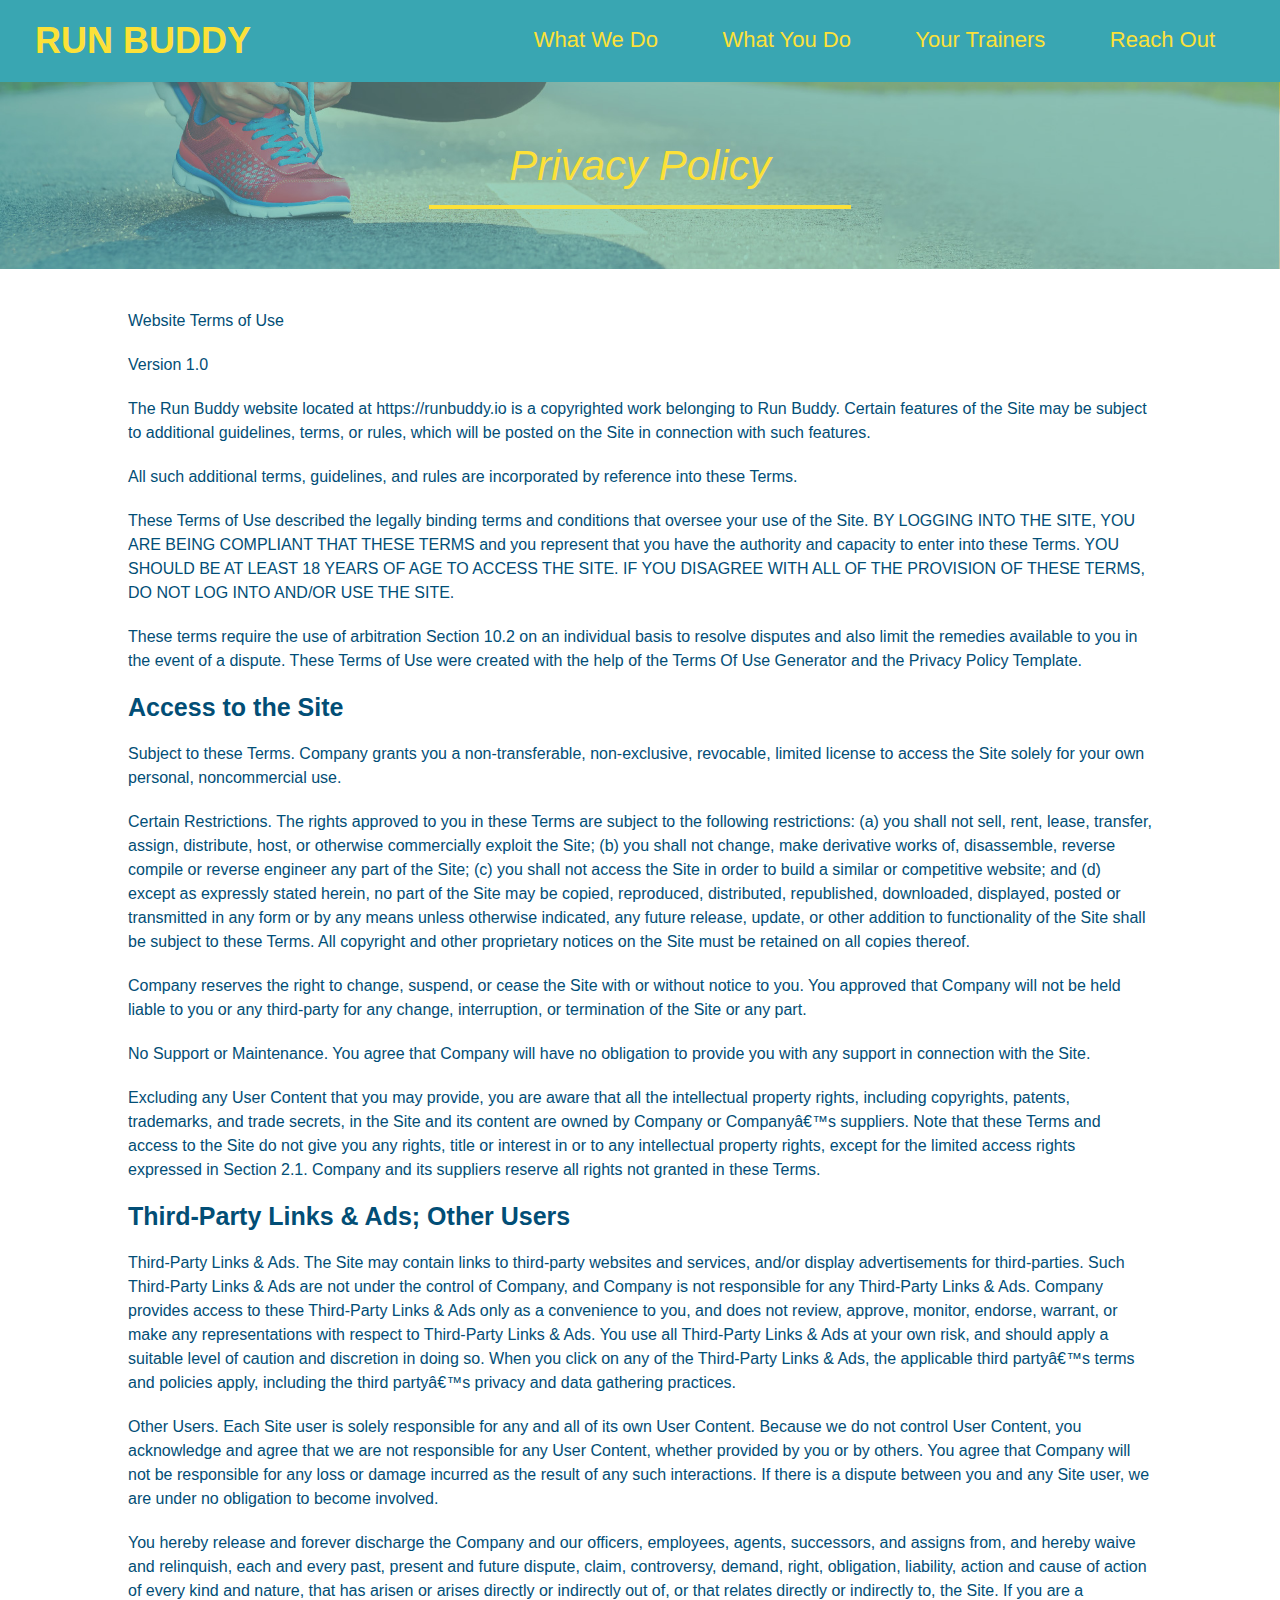
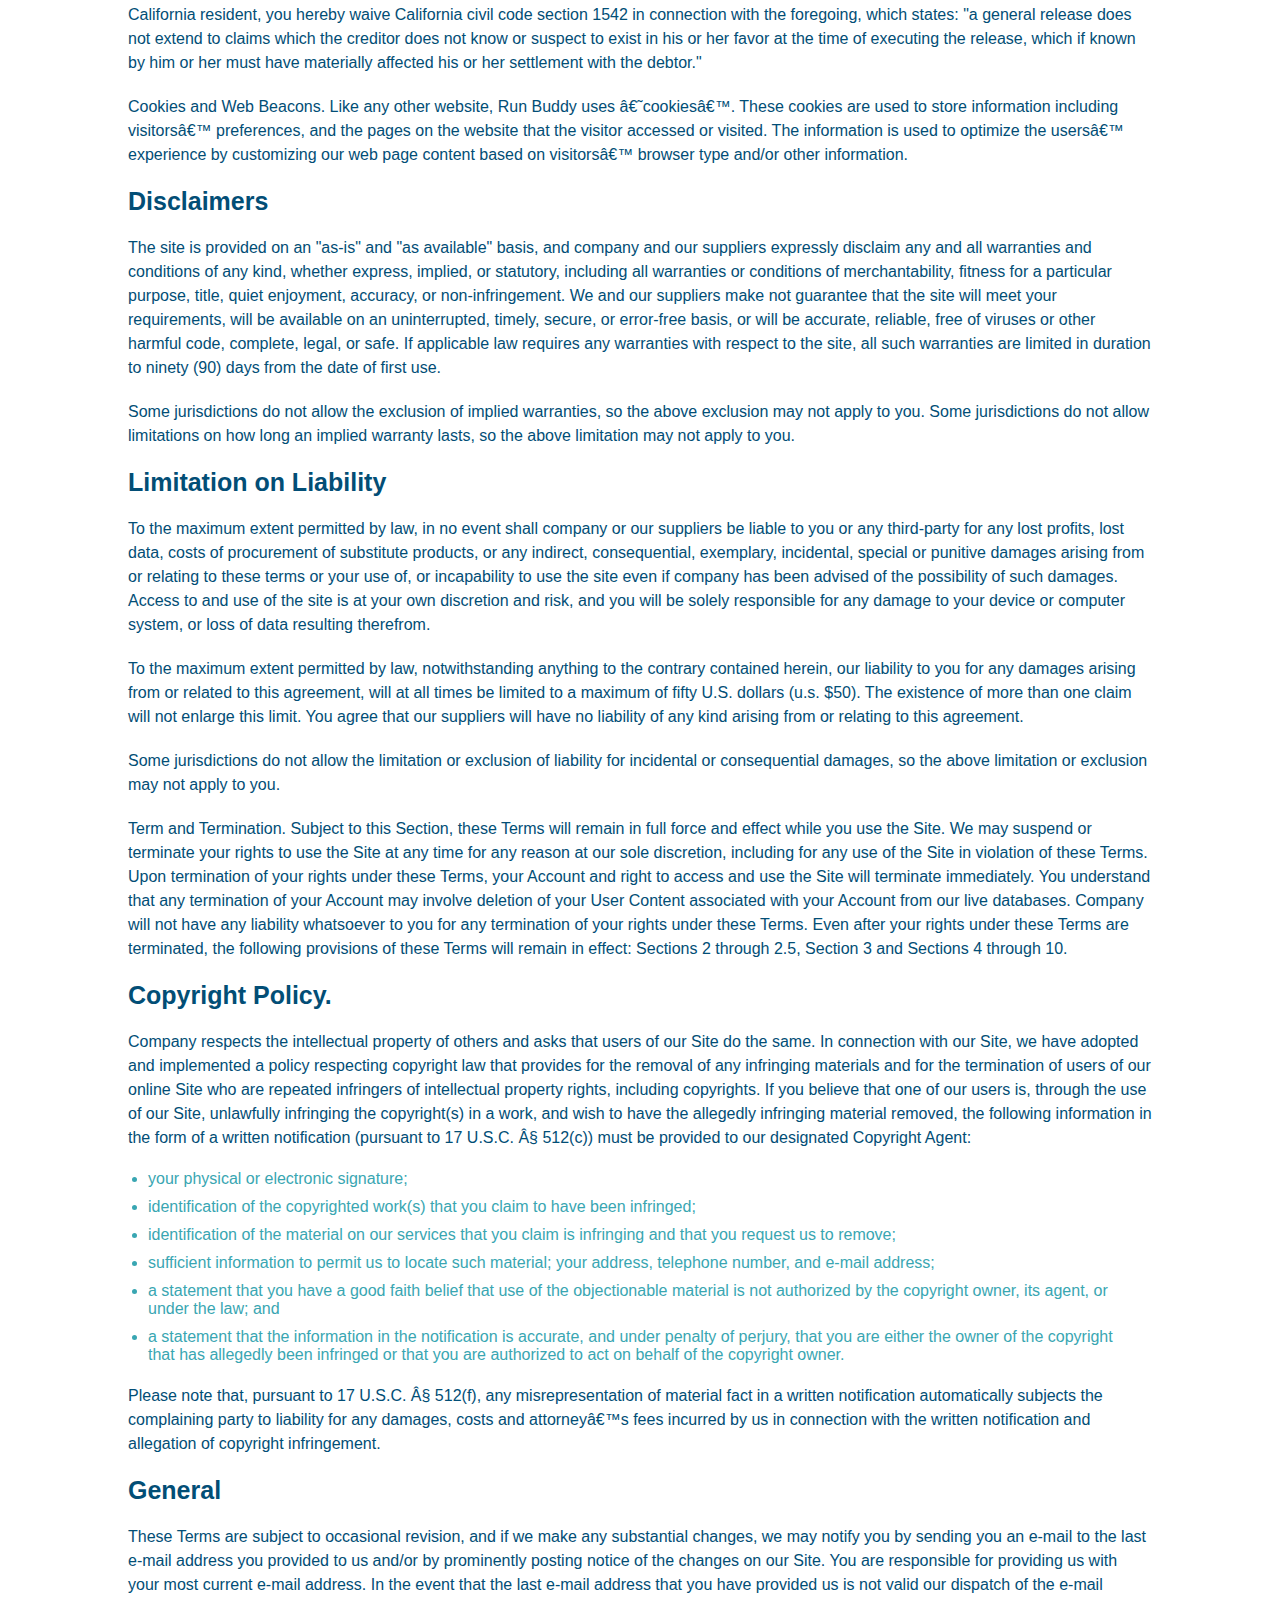
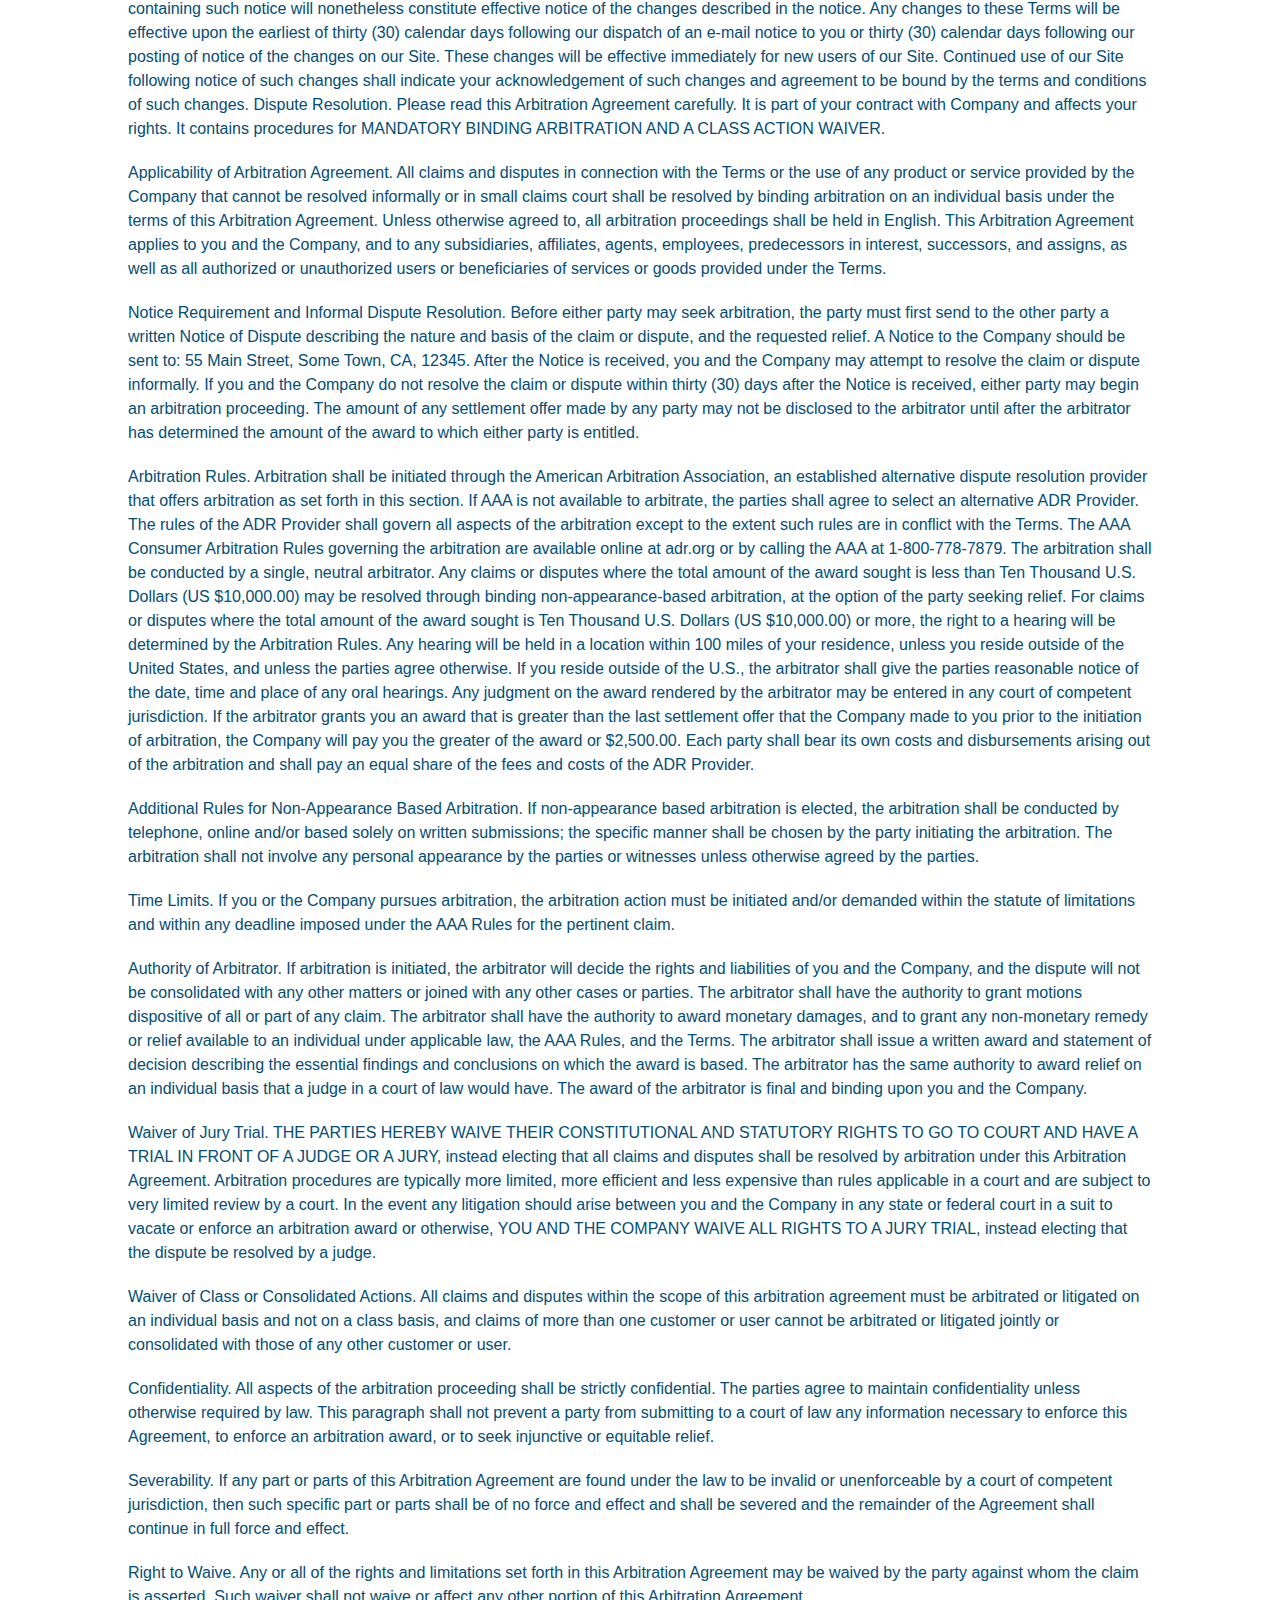
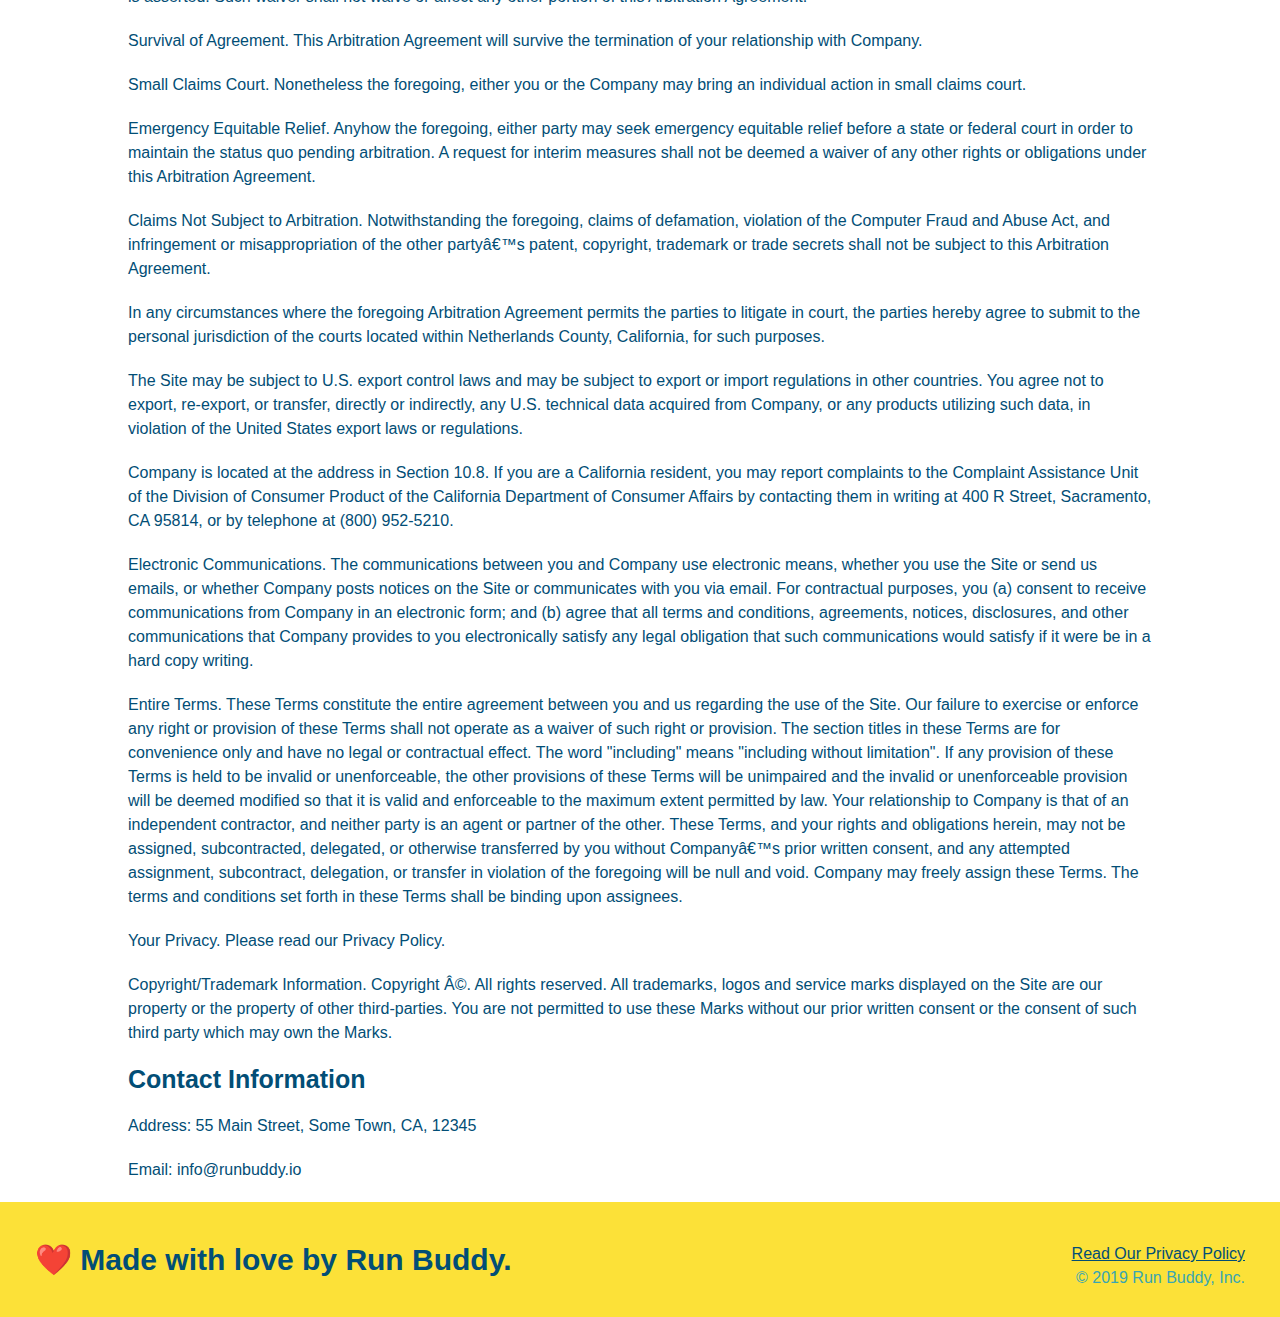
==== privacy-policy.html @ a04d4e26 "privacy policy" ====
<!DOCTYPE html>
<html lang="en">
  <head>
    <meta charset="UTF-8" />
    <title>Privacy Policy - Run Buddy</title>
  </head>
  <link rel="stylesheet" href="./assets/css/style.css" />

  <link rel="stylesheet" href="./assets/css/secondary-styles.css" />
  <body>
    <header>
        <h1>
            <a href="/">RUN BUDDY</a>
        </h1>
        <nav>
            <!-- Unordered list element -->
            <ul>
                <!-- List item element -->
                <li>
                    <!-- Anchor element -->
                    <a href="./index.html#what-we-do">What We Do</a>
                </li>
                <li>
                    <a href="/.index.html#what-you-do">What You Do</a>
                </li>
                <li>
                    <a href="./index.html#your-trainers">Your Trainers</a>
                </li>
                <li>
                    <a href="./index.html#reach-out">Reach Out</a>
                </li>
            </ul>
        </nav>
    </header>
    <section class="hero">
        <h2 class="page-title" >
            Privacy Policy
        </h2>
    </section>
    <article class="secondary-content" >
        <p>
            Website Terms of Use
          </p>
    
          <p>
            Version 1.0
          </p>
    
          <p>
            The Run Buddy website located at https://runbuddy.io is a copyrighted work belonging to Run Buddy. Certain
            features of the Site may be subject to additional guidelines, terms, or rules, which will be posted on the Site
            in connection with such features.
          </p>
    
          <p>
            All such additional terms, guidelines, and rules are incorporated by reference into these Terms.
          </p>
    
          <p>
            These Terms of Use described the legally binding terms and conditions that oversee your use of the Site. BY
            LOGGING INTO THE SITE, YOU ARE BEING COMPLIANT THAT THESE TERMS and you represent that you have the authority
            and capacity to enter into these Terms. YOU SHOULD BE AT LEAST 18 YEARS OF AGE TO ACCESS THE SITE. IF YOU
            DISAGREE WITH ALL OF THE PROVISION OF THESE TERMS, DO NOT LOG INTO AND/OR USE THE SITE.
          </p>
    
          <p>
            These terms require the use of arbitration Section 10.2 on an individual basis to resolve disputes and also
            limit the remedies available to you in the event of a dispute. These Terms of Use were created with the help of
            the Terms Of Use Generator and the Privacy Policy Template.
          </p>
    
          <h3>
            Access to the Site
          </h3>
    
          <p>
            Subject to these Terms. Company grants you a non-transferable, non-exclusive, revocable, limited license to
            access the Site solely for your own personal, noncommercial use.
          </p>
    
          <p>
            Certain Restrictions. The rights approved to you in these Terms are subject to the following restrictions: (a)
            you shall not sell, rent, lease, transfer, assign, distribute, host, or otherwise commercially exploit the Site;
            (b) you shall not change, make derivative works of, disassemble, reverse compile or reverse engineer any part of
            the Site; (c) you shall not access the Site in order to build a similar or competitive website; and (d) except
            as expressly stated herein, no part of the Site may be copied, reproduced, distributed, republished, downloaded,
            displayed, posted or transmitted in any form or by any means unless otherwise indicated, any future release,
            update, or other addition to functionality of the Site shall be subject to these Terms. All copyright and other
            proprietary notices on the Site must be retained on all copies thereof.
          </p>
    
          <p>
            Company reserves the right to change, suspend, or cease the Site with or without notice to you. You approved
            that Company will not be held liable to you or any third-party for any change, interruption, or termination of
            the Site or any part.
          </p>
    
          <p>
            No Support or Maintenance. You agree that Company will have no obligation to provide you with any support in
            connection with the Site.
          </p>
    
          <p>
            Excluding any User Content that you may provide, you are aware that all the intellectual property rights,
            including copyrights, patents, trademarks, and trade secrets, in the Site and its content are owned by Company
            or Companyâ€™s suppliers. Note that these Terms and access to the Site do not give you any rights, title or
            interest in or to any intellectual property rights, except for the limited access rights expressed in Section
            2.1. Company and its suppliers reserve all rights not granted in these Terms.
          </p>
    
          <h3>
            Third-Party Links & Ads; Other Users
          </h3>
    
          <p>
            Third-Party Links & Ads. The Site may contain links to third-party websites and services, and/or display
            advertisements for third-parties. Such Third-Party Links & Ads are not under the control of Company, and Company
            is not responsible for any Third-Party Links & Ads. Company provides access to these Third-Party Links & Ads
            only as a convenience to you, and does not review, approve, monitor, endorse, warrant, or make any
            representations with respect to Third-Party Links & Ads. You use all Third-Party Links & Ads at your own risk,
            and should apply a suitable level of caution and discretion in doing so. When you click on any of the
            Third-Party Links & Ads, the applicable third partyâ€™s terms and policies apply, including the third partyâ€™s
            privacy and data gathering practices.
          </p>
    
          <p>
            Other Users. Each Site user is solely responsible for any and all of its own User Content. Because we do not
            control User Content, you acknowledge and agree that we are not responsible for any User Content, whether
            provided by you or by others. You agree that Company will not be responsible for any loss or damage incurred as
            the result of any such interactions. If there is a dispute between you and any Site user, we are under no
            obligation to become involved.
          </p>
    
          <p>
            You hereby release and forever discharge the Company and our officers, employees, agents, successors, and
            assigns from, and hereby waive and relinquish, each and every past, present and future dispute, claim,
            controversy, demand, right, obligation, liability, action and cause of action of every kind and nature, that has
            arisen or arises directly or indirectly out of, or that relates directly or indirectly to, the Site. If you are
            a California resident, you hereby waive California civil code section 1542 in connection with the foregoing,
            which states: "a general release does not extend to claims which the creditor does not know or suspect to exist
            in his or her favor at the time of executing the release, which if known by him or her must have materially
            affected his or her settlement with the debtor."
          </p>
    
          <p>
            Cookies and Web Beacons. Like any other website, Run Buddy uses â€˜cookiesâ€™. These cookies are used to store
            information including visitorsâ€™ preferences, and the pages on the website that the visitor accessed or visited.
            The information is used to optimize the usersâ€™ experience by customizing our web page content based on visitorsâ€™
            browser type and/or other information.
          </p>
    
          <h3>
            Disclaimers
          </h3>
    
          <p>
            The site is provided on an "as-is" and "as available" basis, and company and our suppliers expressly disclaim
            any and all warranties and conditions of any kind, whether express, implied, or statutory, including all
            warranties or conditions of merchantability, fitness for a particular purpose, title, quiet enjoyment, accuracy,
            or non-infringement. We and our suppliers make not guarantee that the site will meet your requirements, will be
            available on an uninterrupted, timely, secure, or error-free basis, or will be accurate, reliable, free of
            viruses or other harmful code, complete, legal, or safe. If applicable law requires any warranties with respect
            to the site, all such warranties are limited in duration to ninety (90) days from the date of first use.
          </p>
    
          <p>
            Some jurisdictions do not allow the exclusion of implied warranties, so the above exclusion may not apply to
            you. Some jurisdictions do not allow limitations on how long an implied warranty lasts, so the above limitation
            may not apply to you.
          </p>
    
          <h3>
            Limitation on Liability
          </h3>
    
          <p>
            To the maximum extent permitted by law, in no event shall company or our suppliers be liable to you or any
            third-party for any lost profits, lost data, costs of procurement of substitute products, or any indirect,
            consequential, exemplary, incidental, special or punitive damages arising from or relating to these terms or
            your use of, or incapability to use the site even if company has been advised of the possibility of such
            damages. Access to and use of the site is at your own discretion and risk, and you will be solely responsible
            for any damage to your device or computer system, or loss of data resulting therefrom.
          </p>
    
          <p>
            To the maximum extent permitted by law, notwithstanding anything to the contrary contained herein, our liability
            to you for any damages arising from or related to this agreement, will at all times be limited to a maximum of
            fifty U.S. dollars (u.s. $50). The existence of more than one claim will not enlarge this limit. You agree that
            our suppliers will have no liability of any kind arising from or relating to this agreement.
          </p>
    
          <p>
            Some jurisdictions do not allow the limitation or exclusion of liability for incidental or consequential
            damages, so the above limitation or exclusion may not apply to you.
          </p>
    
          <p>
            Term and Termination. Subject to this Section, these Terms will remain in full force and effect while you use
            the Site. We may suspend or terminate your rights to use the Site at any time for any reason at our sole
            discretion, including for any use of the Site in violation of these Terms. Upon termination of your rights under
            these Terms, your Account and right to access and use the Site will terminate immediately. You understand that
            any termination of your Account may involve deletion of your User Content associated with your Account from our
            live databases. Company will not have any liability whatsoever to you for any termination of your rights under
            these Terms. Even after your rights under these Terms are terminated, the following provisions of these Terms
            will remain in effect: Sections 2 through 2.5, Section 3 and Sections 4 through 10.
          </p>
    
          <h3>
            Copyright Policy.
          </h3>
    
          <p>
            Company respects the intellectual property of others and asks that users of our Site do the same. In connection
            with our Site, we have adopted and implemented a policy respecting copyright law that provides for the removal
            of any infringing materials and for the termination of users of our online Site who are repeated infringers of
            intellectual property rights, including copyrights. If you believe that one of our users is, through the use of
            our Site, unlawfully infringing the copyright(s) in a work, and wish to have the allegedly infringing material
            removed, the following information in the form of a written notification (pursuant to 17 U.S.C. Â§ 512(c)) must
            be provided to our designated Copyright Agent:
          </p>
    
          <ul>
            <li>
              your physical or electronic signature;
            </li>
            <li>
              identification of the copyrighted work(s) that you claim to have been infringed;
            </li>
            <li>
              identification of the material on our services that you claim is infringing and that you request us to remove;
            </li>
            <li>
              sufficient information to permit us to locate such material; your address, telephone number, and e-mail
              address;
            </li>
            <li>
              a statement that you have a good faith belief that use of the objectionable material is not authorized by the
              copyright owner, its agent, or under the law; and
            </li>
            <li>
              a statement that the information in the notification is accurate, and under penalty of perjury, that you are
              either the owner of the copyright that has allegedly been infringed or that you are authorized to act on
              behalf of the copyright owner.
            </li>
          </ul>
    
          <p>
            Please note that, pursuant to 17 U.S.C. Â§ 512(f), any misrepresentation of material fact in a written
            notification automatically subjects the complaining party to liability for any damages, costs and attorneyâ€™s
            fees incurred by us in connection with the written notification and allegation of copyright infringement.
          </p>
    
          <h3>
            General
          </h3>
    
          <p>
            These Terms are subject to occasional revision, and if we make any substantial changes, we may notify you by
            sending you an e-mail to the last e-mail address you provided to us and/or by prominently posting notice of the
            changes on our Site. You are responsible for providing us with your most current e-mail address. In the event
            that the last e-mail address that you have provided us is not valid our dispatch of the e-mail containing such
            notice will nonetheless constitute effective notice of the changes described in the notice. Any changes to these
            Terms will be effective upon the earliest of thirty (30) calendar days following our dispatch of an e-mail
            notice to you or thirty (30) calendar days following our posting of notice of the changes on our Site. These
            changes will be effective immediately for new users of our Site. Continued use of our Site following notice of
            such changes shall indicate your acknowledgement of such changes and agreement to be bound by the terms and
            conditions of such changes. Dispute Resolution. Please read this Arbitration Agreement carefully. It is part of
            your contract with Company and affects your rights. It contains procedures for MANDATORY BINDING ARBITRATION AND
            A CLASS ACTION WAIVER.
          </p>
    
          <p>
            Applicability of Arbitration Agreement. All claims and disputes in connection with the Terms or the use of any
            product or service provided by the Company that cannot be resolved informally or in small claims court shall be
            resolved by binding arbitration on an individual basis under the terms of this Arbitration Agreement. Unless
            otherwise agreed to, all arbitration proceedings shall be held in English. This Arbitration Agreement applies to
            you and the Company, and to any subsidiaries, affiliates, agents, employees, predecessors in interest,
            successors, and assigns, as well as all authorized or unauthorized users or beneficiaries of services or goods
            provided under the Terms.
          </p>
    
          <p>
            Notice Requirement and Informal Dispute Resolution. Before either party may seek arbitration, the party must
            first send to the other party a written Notice of Dispute describing the nature and basis of the claim or
            dispute, and the requested relief. A Notice to the Company should be sent to: 55 Main Street, Some Town, CA,
            12345. After the Notice is received, you and the Company may attempt to resolve the claim or dispute informally.
            If you and the Company do not resolve the claim or dispute within thirty (30) days after the Notice is received,
            either party may begin an arbitration proceeding. The amount of any settlement offer made by any party may not
            be disclosed to the arbitrator until after the arbitrator has determined the amount of the award to which either
            party is entitled.
          </p>
    
          <p>
            Arbitration Rules. Arbitration shall be initiated through the American Arbitration Association, an established
            alternative dispute resolution provider that offers arbitration as set forth in this section. If AAA is not
            available to arbitrate, the parties shall agree to select an alternative ADR Provider. The rules of the ADR
            Provider shall govern all aspects of the arbitration except to the extent such rules are in conflict with the
            Terms. The AAA Consumer Arbitration Rules governing the arbitration are available online at adr.org or by
            calling the AAA at 1-800-778-7879. The arbitration shall be conducted by a single, neutral arbitrator. Any
            claims or disputes where the total amount of the award sought is less than Ten Thousand U.S. Dollars (US
            $10,000.00) may be resolved through binding non-appearance-based arbitration, at the option of the party seeking
            relief. For claims or disputes where the total amount of the award sought is Ten Thousand U.S. Dollars (US
            $10,000.00) or more, the right to a hearing will be determined by the Arbitration Rules. Any hearing will be
            held in a location within 100 miles of your residence, unless you reside outside of the United States, and
            unless the parties agree otherwise. If you reside outside of the U.S., the arbitrator shall give the parties
            reasonable notice of the date, time and place of any oral hearings. Any judgment on the award rendered by the
            arbitrator may be entered in any court of competent jurisdiction. If the arbitrator grants you an award that is
            greater than the last settlement offer that the Company made to you prior to the initiation of arbitration, the
            Company will pay you the greater of the award or $2,500.00. Each party shall bear its own costs and
            disbursements arising out of the arbitration and shall pay an equal share of the fees and costs of the ADR
            Provider.
          </p>
    
          <p>
            Additional Rules for Non-Appearance Based Arbitration. If non-appearance based arbitration is elected, the
            arbitration shall be conducted by telephone, online and/or based solely on written submissions; the specific
            manner shall be chosen by the party initiating the arbitration. The arbitration shall not involve any personal
            appearance by the parties or witnesses unless otherwise agreed by the parties.
          </p>
    
          <p>
            Time Limits. If you or the Company pursues arbitration, the arbitration action must be initiated and/or demanded
            within the statute of limitations and within any deadline imposed under the AAA Rules for the pertinent claim.
          </p>
    
          <p>
            Authority of Arbitrator. If arbitration is initiated, the arbitrator will decide the rights and liabilities of
            you and the Company, and the dispute will not be consolidated with any other matters or joined with any other
            cases or parties. The arbitrator shall have the authority to grant motions dispositive of all or part of any
            claim. The arbitrator shall have the authority to award monetary damages, and to grant any non-monetary remedy
            or relief available to an individual under applicable law, the AAA Rules, and the Terms. The arbitrator shall
            issue a written award and statement of decision describing the essential findings and conclusions on which the
            award is based. The arbitrator has the same authority to award relief on an individual basis that a judge in a
            court of law would have. The award of the arbitrator is final and binding upon you and the Company.
          </p>
    
          <p>
            Waiver of Jury Trial. THE PARTIES HEREBY WAIVE THEIR CONSTITUTIONAL AND STATUTORY RIGHTS TO GO TO COURT AND HAVE
            A TRIAL IN FRONT OF A JUDGE OR A JURY, instead electing that all claims and disputes shall be resolved by
            arbitration under this Arbitration Agreement. Arbitration procedures are typically more limited, more efficient
            and less expensive than rules applicable in a court and are subject to very limited review by a court. In the
            event any litigation should arise between you and the Company in any state or federal court in a suit to vacate
            or enforce an arbitration award or otherwise, YOU AND THE COMPANY WAIVE ALL RIGHTS TO A JURY TRIAL, instead
            electing that the dispute be resolved by a judge.
          </p>
    
          <p>
            Waiver of Class or Consolidated Actions. All claims and disputes within the scope of this arbitration agreement
            must be arbitrated or litigated on an individual basis and not on a class basis, and claims of more than one
            customer or user cannot be arbitrated or litigated jointly or consolidated with those of any other customer or
            user.
          </p>
    
          <p>
            Confidentiality. All aspects of the arbitration proceeding shall be strictly confidential. The parties agree to
            maintain confidentiality unless otherwise required by law. This paragraph shall not prevent a party from
            submitting to a court of law any information necessary to enforce this Agreement, to enforce an arbitration
            award, or to seek injunctive or equitable relief.
          </p>
    
          <p>
            Severability. If any part or parts of this Arbitration Agreement are found under the law to be invalid or
            unenforceable by a court of competent jurisdiction, then such specific part or parts shall be of no force and
            effect and shall be severed and the remainder of the Agreement shall continue in full force and effect.
          </p>
    
          <p>
            Right to Waive. Any or all of the rights and limitations set forth in this Arbitration Agreement may be waived
            by the party against whom the claim is asserted. Such waiver shall not waive or affect any other portion of this
            Arbitration Agreement.
          </p>
    
          <p>
            Survival of Agreement. This Arbitration Agreement will survive the termination of your relationship with
            Company.
          </p>
    
          <p>
            Small Claims Court. Nonetheless the foregoing, either you or the Company may bring an individual action in small
            claims court.
          </p>
    
          <p>
            Emergency Equitable Relief. Anyhow the foregoing, either party may seek emergency equitable relief before a
            state or federal court in order to maintain the status quo pending arbitration. A request for interim measures
            shall not be deemed a waiver of any other rights or obligations under this Arbitration Agreement.
          </p>
    
          <p>
            Claims Not Subject to Arbitration. Notwithstanding the foregoing, claims of defamation, violation of the
            Computer Fraud and Abuse Act, and infringement or misappropriation of the other partyâ€™s patent, copyright,
            trademark or trade secrets shall not be subject to this Arbitration Agreement.
          </p>
    
          <p>
            In any circumstances where the foregoing Arbitration Agreement permits the parties to litigate in court, the
            parties hereby agree to submit to the personal jurisdiction of the courts located within Netherlands County,
            California, for such purposes.
          </p>
    
          <p>
            The Site may be subject to U.S. export control laws and may be subject to export or import regulations in other
            countries. You agree not to export, re-export, or transfer, directly or indirectly, any U.S. technical data
            acquired from Company, or any products utilizing such data, in violation of the United States export laws or
            regulations.
          </p>
    
          <p>
            Company is located at the address in Section 10.8. If you are a California resident, you may report complaints
            to the Complaint Assistance Unit of the Division of Consumer Product of the California Department of Consumer
            Affairs by contacting them in writing at 400 R Street, Sacramento, CA 95814, or by telephone at (800) 952-5210.
          </p>
    
          <p>
            Electronic Communications. The communications between you and Company use electronic means, whether you use the
            Site or send us emails, or whether Company posts notices on the Site or communicates with you via email. For
            contractual purposes, you (a) consent to receive communications from Company in an electronic form; and (b)
            agree that all terms and conditions, agreements, notices, disclosures, and other communications that Company
            provides to you electronically satisfy any legal obligation that such communications would satisfy if it were be
            in a hard copy writing.
          </p>
    
          <p>
            Entire Terms. These Terms constitute the entire agreement between you and us regarding the use of the Site. Our
            failure to exercise or enforce any right or provision of these Terms shall not operate as a waiver of such right
            or provision. The section titles in these Terms are for convenience only and have no legal or contractual
            effect. The word "including" means "including without limitation". If any provision of these Terms is held to be
            invalid or unenforceable, the other provisions of these Terms will be unimpaired and the invalid or
            unenforceable provision will be deemed modified so that it is valid and enforceable to the maximum extent
            permitted by law. Your relationship to Company is that of an independent contractor, and neither party is an
            agent or partner of the other. These Terms, and your rights and obligations herein, may not be assigned,
            subcontracted, delegated, or otherwise transferred by you without Companyâ€™s prior written consent, and any
            attempted assignment, subcontract, delegation, or transfer in violation of the foregoing will be null and void.
            Company may freely assign these Terms. The terms and conditions set forth in these Terms shall be binding upon
            assignees.
          </p>
    
          <p>
            Your Privacy. Please read our Privacy Policy.
          </p>
    
          <p>
            Copyright/Trademark Information. Copyright Â©. All rights reserved. All trademarks, logos and service marks
            displayed on the Site are our property or the property of other third-parties. You are not permitted to use
            these Marks without our prior written consent or the consent of such third party which may own the Marks.
          </p>
    
          <h3>
            Contact Information
          </h3>
    
          <p>
            Address: 55 Main Street, Some Town, CA, 12345
          </p>
    
          <p>
            Email: info@runbuddy.io
          </p>
    
    </article>
    <footer>
        <h2>❤️ Made with love by Run Buddy.</h2>
        <div>
            <a href="#">Read Our Privacy Policy</a><br />
            &copy; 2019 Run Buddy, Inc.
        </div>
    </footer>
  </body>
</html>
---- assets/css/style.css ----
* {
    margin: 0;
    padding: 0;
    box-sizing: border-box;
}
body {
    /* more on this crazy alphanumerical value in a minute! */
    color: #39a6b2;
    font-family: Helvetica, Arial, sans-serif;
}

/* apply styles to <header> */
header {
    padding: 20px 35px;
    background-color: #39a6b2
}

header h1 {
    font-weight: bold ;
    font-size: 36px;
    color: #fce138;
    margin: 0;
    display: inline;
}

header a {
    text-decoration: none;
    color: #fce138;
}

header nav {
    float: right;
    margin: 7px 0;
}

header nav ul li {
    display: inline;
}

header nav ul li a {
    margin: 0 30px;
    font-weight: lighter;
    font-size: 22px;
}

footer {
    background: #fce138;
    width: 100%;
    padding: 40px 35px;
}

footer h2 {
    display: inline;
    color: #024e76;
    font-size: 30px;
    margin: 0;
}

footer div {
    float: right;
    line-height: 1.5;
    text-align: right;
}

footer a {
    color: #024e76;
}

section {
    padding: 60px;
}

/* Hero Style Start */
.hero {
    background-image: url("../images/hero-bg.jpg");
    height: 600px;
    background-size: cover;
    background-position: center;
    position: relative;
}
/* Hero Style End */

.hero-form{
    color: #024e76;
    background-color: #fce138;
    padding: 20px;
    width: 500px;
    border: solid 3px #024e76;
    background-color: #fce138;
    padding: 20px;
    width: 500px;
    color: #024e76;
    position: absolute;
    bottom: 120px;
    right: 140px;
}

.hero-form h3 {
    margin: 0;
    font-size: 24px;
}

.hero-form p {
    margin: 5px 0 15px 0;
}

.form-input {
    border: 1px solid #024e76;
    display: block;
    padding: 7px 15px;
    font-size: 16px;
    color: #024e76;
    width: 100%;
    margin-bottom: 15px;
}
.hero-form label {
    margin: 0 5px;
}

.hero-form button {
    color: #fce138;
    background-color: #024e76;
    border: none;
    padding: 10px 20px;
    font-size: 16px;
}
/* HERO STYLES END*/

.intro {
    text-align: center;
}

.intro p {
    line-height: 1.7;
    color: #39a6b2;
    width: 80%;
    font-size: 20px;
    margin: 0 auto;
}

.section-title {
    font-size: 55px;
    color: #024e76;
    margin-bottom: 35px;
    padding: 0 100px 20px 100px;
    display: inline-block;
    border-bottom: 3px solid;
}
.steps {
    text-align: center;
    background: #fce138;
}

.primary-border {
    border-color: #fce138;
}

.secondary-border {
    border-color: #39a6b2;
}

.steps div {
    margin-bottom: 80px;
}

.steps img {
    width: 15%;
    margin: 10px 0;
}

.steps h3 {
    color: #024e76;
    font-size: 46px;
    margin-top: 10px;
}

.steps p {
    color: #39a6b2;
    font-size: 23px;
}

.steps span {
    font-size: 38px;
}

.trainers {
    text-align: center;
}

.trainer {
    width: 900px;
    margin: 0 auto 30px auto;
    background: #024e76;
    color: #fce138;
    overflow: auto;
}

.trainer img {
    width: 35%;
    float: left;
}

.trainer-bio {
    padding: 35px;
    float: left;
    width: 65%;
}

.text-left {
    text-align: left;
}

.text-right {
    text-align: right;
}

.trainer-bio h3 {
    font-size: 32px;
    margin-bottom: 8px;
}

.trainer-bio h4 {
    font-weight: lighter;
    font-size: 26px;
    margin-bottom: 25px;
}

.trainer-bio p {
    font-size: 17px;
    line-height: 1.3;
}

.contact {
    text-align: center;
    background:#024e76;
}

.contact h2 {
    color: #fce138;
}

.contact-info iframe {
    width: 400px;
    height: 400px;
}

.contact-info div {
    display: inline-block;
    width: 410px;
    vertical-align: top;
    text-align: left;
    margin: 30px 0 0 60px;
    color: white;
}

.contact-info h3 {
    color: #fce138;
    font-size: 32px;
}

.contact-info p, .contact-info address {
    margin: 20px 0;
    line-height: 1.5;
    font-size: 20px;
    font-style: normal;
}

.contact-info a {
    color: #fce138;
}
---- assets/css/secondary-styles.css ----
.hero {
    background-position: bottom;
    height: auto;
    text-align: center;
    margin-bottom: 40px;
}

.page-title {
    color: #fce138;
    display: inline-block;
    border-bottom: 4px solid #fce138;
    padding: 0 80px 15px 80px;
    font-weight: normal;
    font-size: 42px;
    font-style: italic;
}

.secondary-content {
    width: 80%;
    margin: 0 auto;
    color: #024e76;
}

.secondary-content h3 {
    font-size: 25px;
    margin: 20px 0 20px 0;
}

.secondary-content p {
    font-size: 16px;
    line-height: 1.5;
    margin: 20px 0 20px 0;
}

.secondary-content ul {
    margin: 15px 20px 15px 20px;
}

.secondary-content li {
    color: #39a6b2;
    margin: 10px 0 10px 0;
}
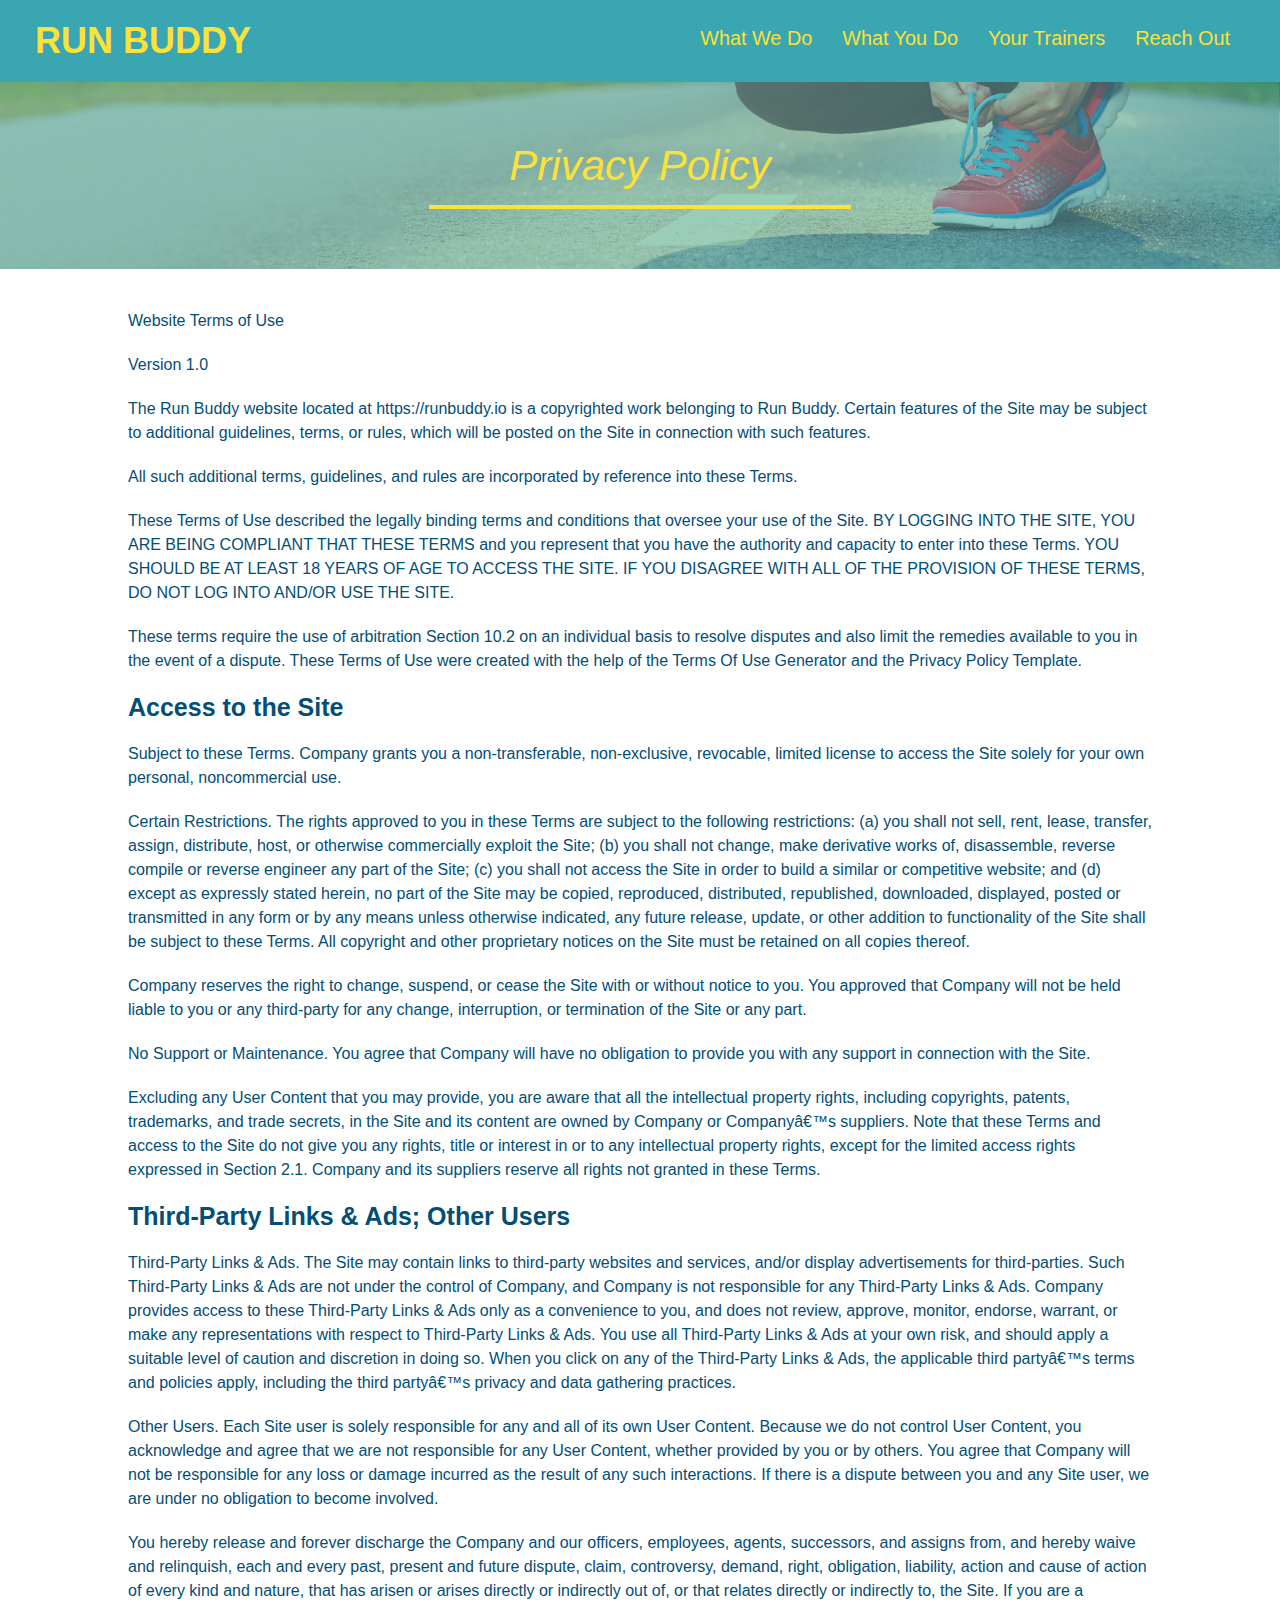
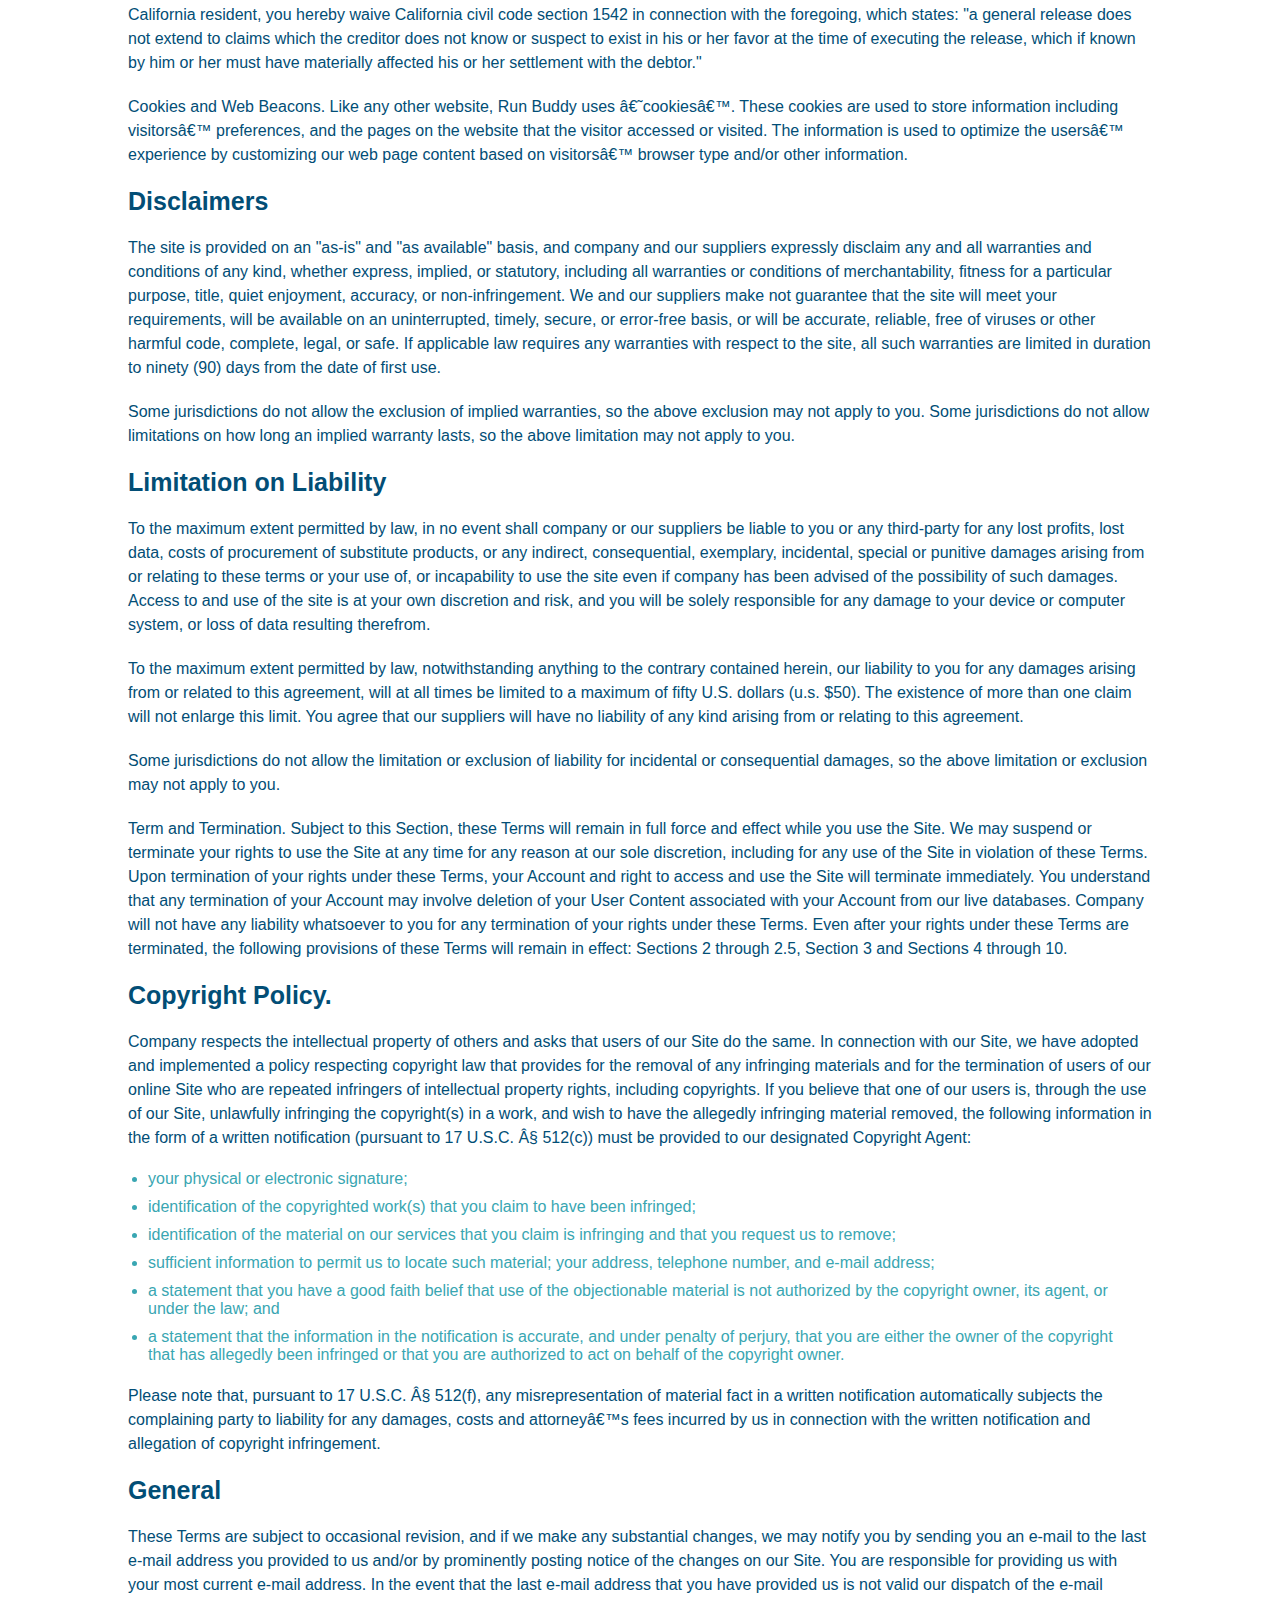
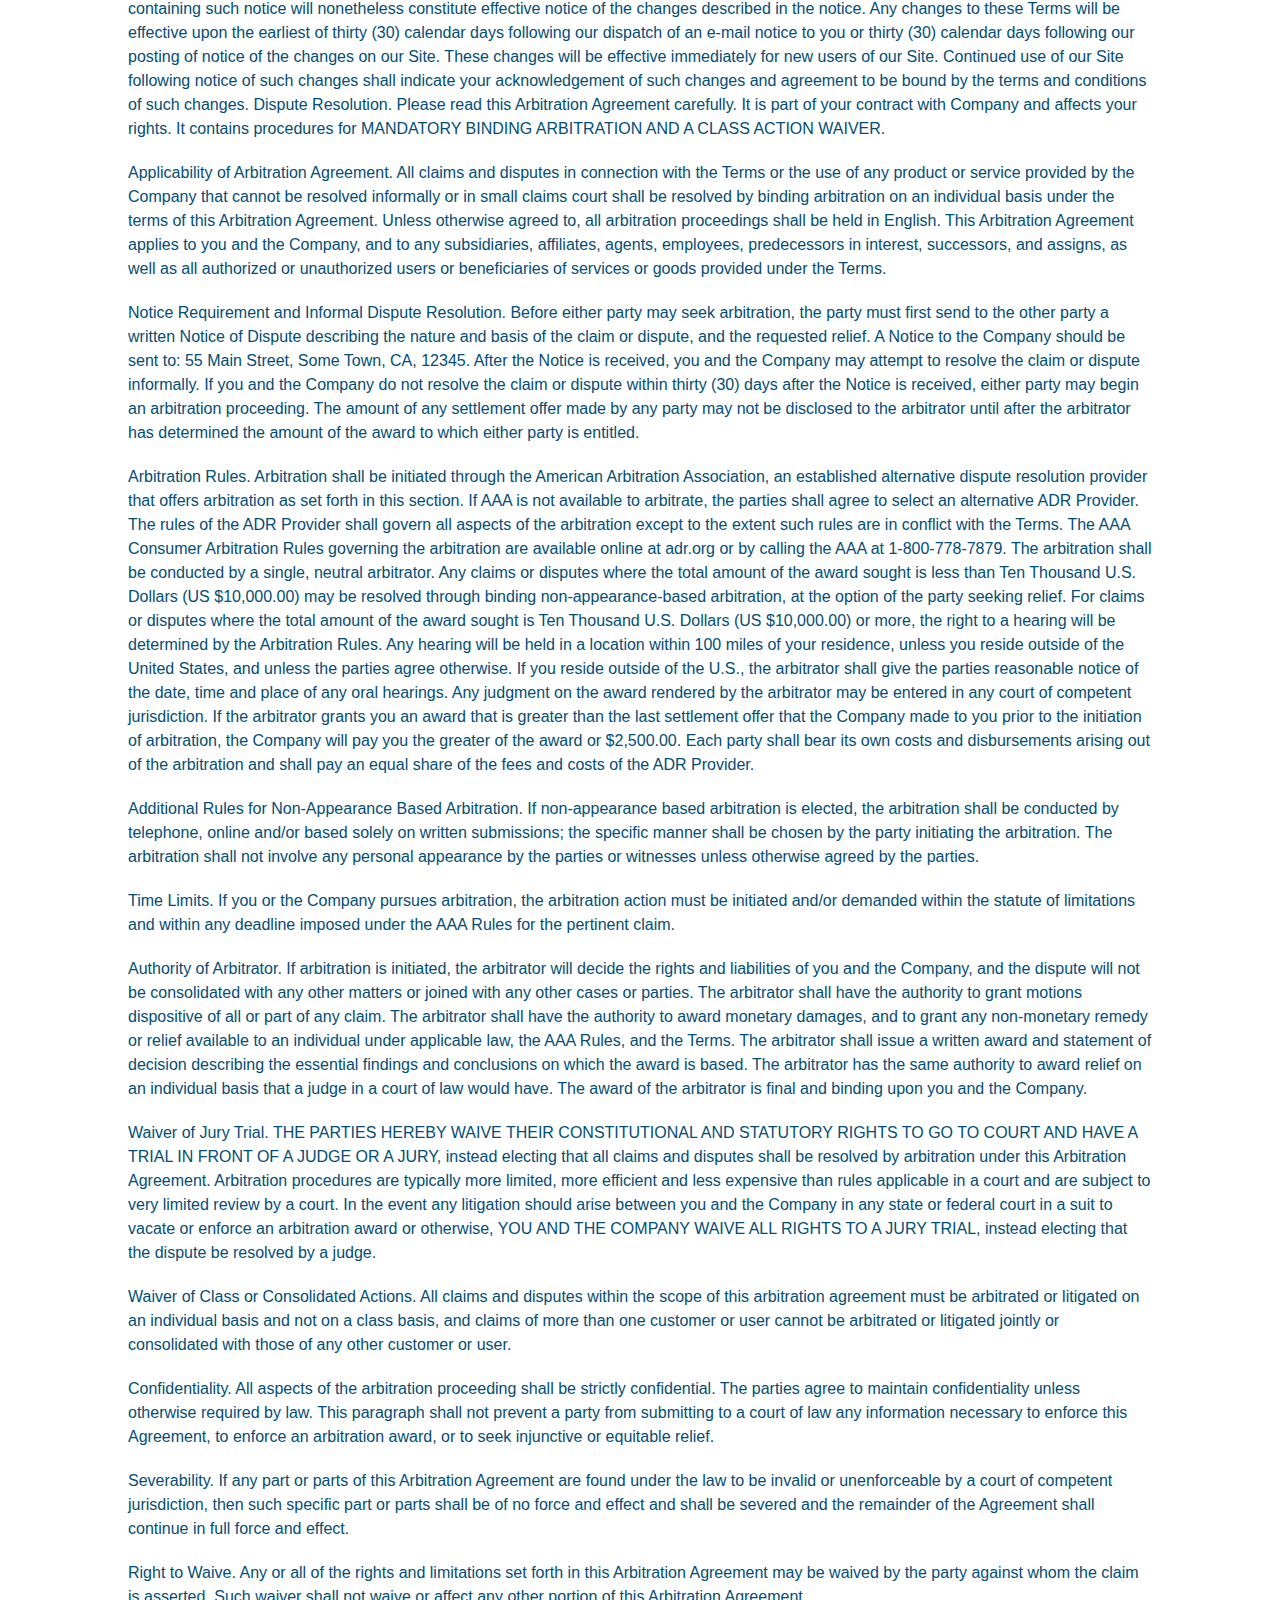
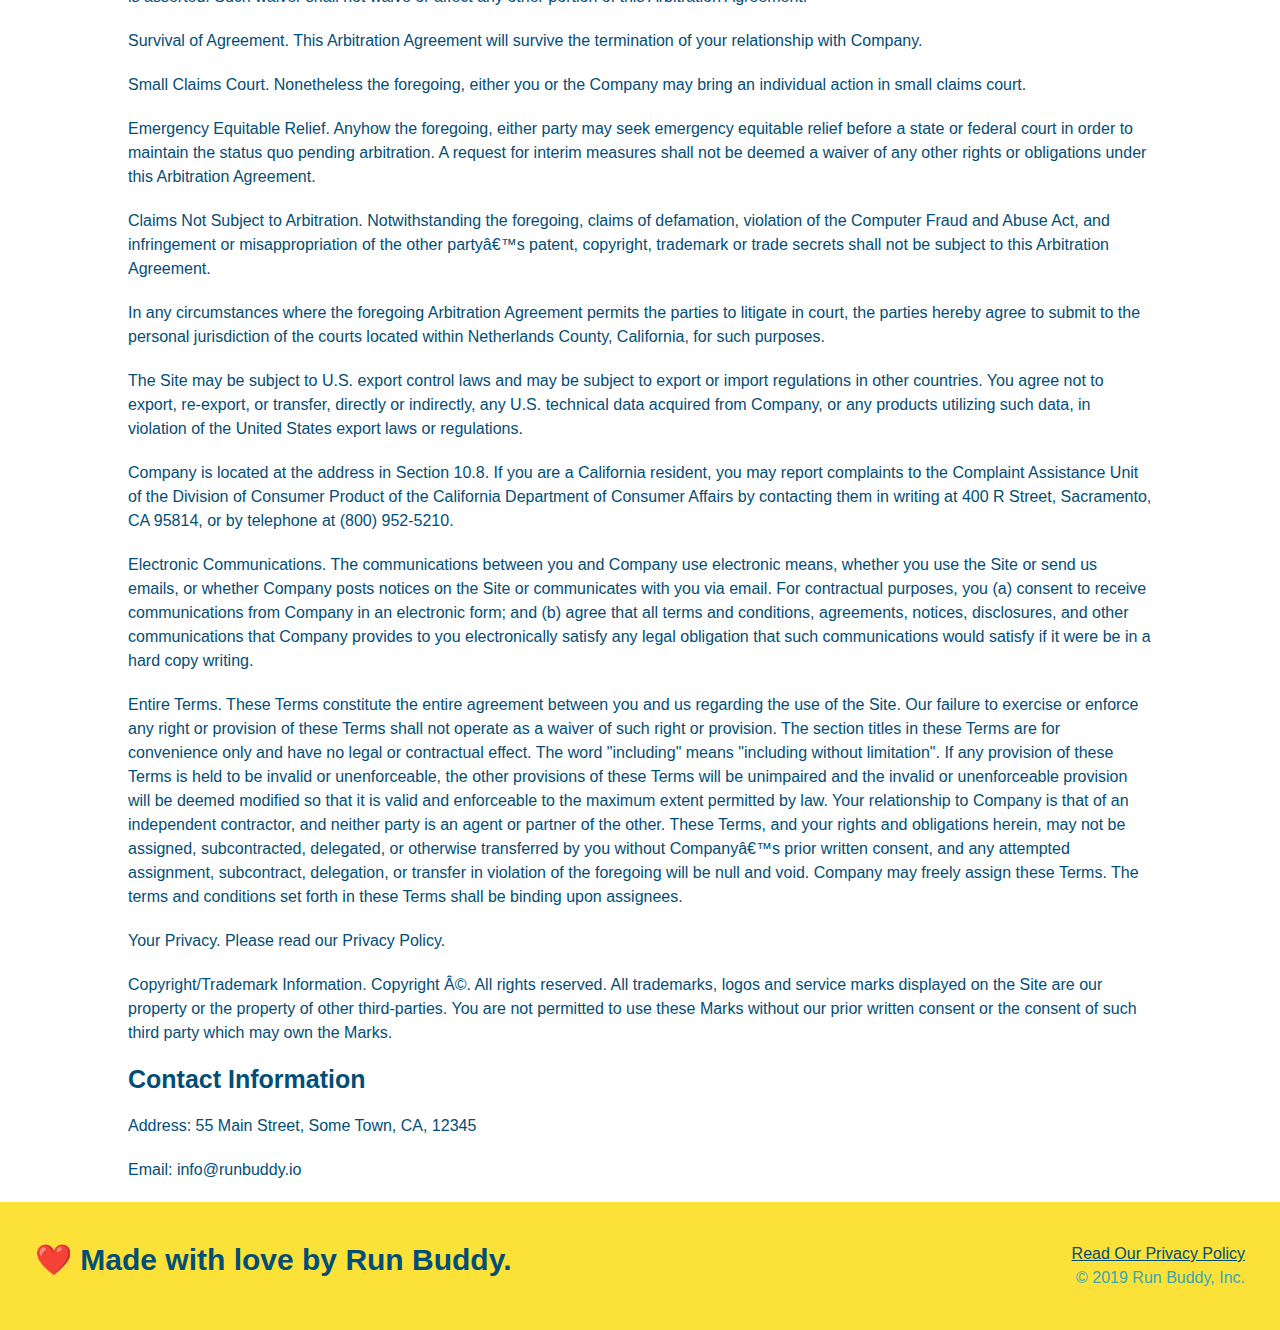
==== commit f4463ee2: "add some media queries" ====
--- a/privacy-policy.html
+++ b/privacy-policy.html
@@ -2,6 +2,7 @@
 <html lang="en">
   <head>
     <meta charset="UTF-8" />
+    <meta name="viewport" content="width=device-width, initial-scale=1.0" />
     <title>Privacy Policy - Run Buddy</title>
   </head>
   <link rel="stylesheet" href="./assets/css/style.css" />
--- a/assets/css/style.css
+++ b/assets/css/style.css
@@ -12,7 +12,10 @@
 /* apply styles to <header> */
 header {
     padding: 20px 35px;
-    background-color: #39a6b2
+    background-color: #39a6b2;
+    display: flex;
+    justify-content: space-between;
+    flex-wrap: wrap;
 }
 
 header h1 {
@@ -20,7 +23,6 @@
     font-size: 36px;
     color: #fce138;
     margin: 0;
-    display: inline;
 }
 
 header a {
@@ -29,35 +31,38 @@
 }
 
 header nav {
-    float: right;
     margin: 7px 0;
 }
 
-header nav ul li {
-    display: inline;
+header nav ul{
+    display: flex;
+    flex-wrap: wrap;
+    justify-content: space-between;
+    align-items: center;
+    list-style: none;
 }
 
 header nav ul li a {
-    margin: 0 30px;
+    padding: 10px 15px;
     font-weight: lighter;
-    font-size: 22px;
-}
+    font-size: 1.55vw}
 
 footer {
     background: #fce138;
     width: 100%;
     padding: 40px 35px;
+    display: flex;
+    justify-content:space-between;
+    flex-wrap: wrap;
 }
 
 footer h2 {
-    display: inline;
     color: #024e76;
     font-size: 30px;
     margin: 0;
 }
 
 footer div {
-    float: right;
     line-height: 1.5;
     text-align: right;
 }
@@ -73,26 +78,37 @@
 /* Hero Style Start */
 .hero {
     background-image: url("../images/hero-bg.jpg");
-    height: 600px;
     background-size: cover;
+    display: flex;
+    justify-content: center;
+    flex-wrap: wrap;
     background-position: center;
-    position: relative;
+    align-items: flex-start;
 }
 /* Hero Style End */
 
+.hero-cta {
+    width: 35%;
+    text-align: right;
+    margin: 3.5%;
+    color: #fff;
+    font-size: 18px;
+    line-height: 1.2;
+}
+
+.hero-cta h2 {
+    font-style: italic;
+    font-size: 55px;
+    color: #fce138;
+}
+
 .hero-form{
-    color: #024e76;
-    background-color: #fce138;
-    padding: 20px;
-    width: 500px;
     border: solid 3px #024e76;
     background-color: #fce138;
     padding: 20px;
-    width: 500px;
-    color: #024e76;
-    position: absolute;
-    bottom: 120px;
-    right: 140px;
+    color: #024e76;
+    width: 40%;
+    margin: 3.5%;
 }
 
 .hero-form h3 {
@@ -125,10 +141,6 @@
     font-size: 16px;
 }
 /* HERO STYLES END*/
-
-.intro {
-    text-align: center;
-}
 
 .intro p {
     line-height: 1.7;
@@ -136,18 +148,19 @@
     width: 80%;
     font-size: 20px;
     margin: 0 auto;
+    text-align: center;
 }
 
 .section-title {
-    font-size: 55px;
-    color: #024e76;
-    margin-bottom: 35px;
-    padding: 0 100px 20px 100px;
-    display: inline-block;
+    font-size: 48px;
+    color: #024e76;
     border-bottom: 3px solid;
+    padding-bottom: 20px;
+    text-align: center;
+    margin: 0 auto 35px auto;
+    width: 50%;
 }
 .steps {
-    text-align: center;
     background: #fce138;
 }
 
@@ -159,79 +172,93 @@
     border-color: #39a6b2;
 }
 
-.steps div {
-    margin-bottom: 80px;
-}
-
-.steps img {
-    width: 15%;
-    margin: 10px 0;
-}
-
 .steps h3 {
     color: #024e76;
     font-size: 46px;
-    margin-top: 10px;
-}
-
-.steps p {
+    flex: 1 30%;
+}
+
+.step {
+    margin: 50px auto;
+    padding-bottom: 50px;
+    width: 80%;
+    border-bottom: 1px solid #39a6b2;
+    display: flex;
+    flex-wrap: wrap;
+    align-items: center;
+    justify-content: space-between;
+}
+
+.step-info {
+    flex: 2 70%;
+    display: flex;
+    flex-wrap: wrap;
+    align-items: center;
+}
+
+.step-text {
+    flex: 12;
+}
+
+.step-text p {
     color: #39a6b2;
-    font-size: 23px;
-}
-
-.steps span {
-    font-size: 38px;
+    font-size: 18px;
+}
+
+.step-text h4 {
+    font-size: 26px;
+    line-height: 1.5;
+    color: #024e76;
+}
+
+.step-img {
+    flex: 1 12%;
+    margin-right: 20px;
+}
+
+.step-img img {
+    max-width: 100%;
 }
 
 .trainers {
-    text-align: center;
+    width: 100%;
+    margin: 0 auto;
+    display: flex;
+    flex-wrap: wrap;
+    justify-content: space-around;
 }
 
 .trainer {
-    width: 900px;
-    margin: 0 auto 30px auto;
+    margin: 20px;
     background: #024e76;
     color: #fce138;
-    overflow: auto;
+    flex: 1;
 }
 
 .trainer img {
-    width: 35%;
-    float: left;
+    width: 100%;
 }
 
 .trainer-bio {
-    padding: 35px;
-    float: left;
-    width: 65%;
-}
-
-.text-left {
-    text-align: left;
-}
-
-.text-right {
-    text-align: right;
+    padding: 25px;
+    line-height: 1.3;
 }
 
 .trainer-bio h3 {
-    font-size: 32px;
-    margin-bottom: 8px;
+    font-size: 28px;
 }
 
 .trainer-bio h4 {
     font-weight: lighter;
-    font-size: 26px;
-    margin-bottom: 25px;
+    font-size: 22px;
+    margin-bottom: 15px;
 }
 
 .trainer-bio p {
     font-size: 17px;
-    line-height: 1.3;
 }
 
 .contact {
-    text-align: center;
     background:#024e76;
 }
 
@@ -239,17 +266,22 @@
     color: #fce138;
 }
 
+.contact-info > * {
+    flex: 1;
+    margin: 15px;
+}
+
+.contact-info {
+    display: flex;
+    justify-content: space-between;
+    flex-wrap: wrap;
+}
+
 .contact-info iframe {
-    width: 400px;
     height: 400px;
 }
 
 .contact-info div {
-    display: inline-block;
-    width: 410px;
-    vertical-align: top;
-    text-align: left;
-    margin: 30px 0 0 60px;
     color: white;
 }
 
@@ -261,10 +293,61 @@
 .contact-info p, .contact-info address {
     margin: 20px 0;
     line-height: 1.5;
-    font-size: 20px;
+    font-size: 16px;
     font-style: normal;
 }
 
 .contact-info a {
     color: #fce138;
-}+}
+
+.contact-form input, .contact-form textarea {
+    border: 1px solid #024e76;
+    display: block;
+    padding: 7px 15px;
+    font-size: 16px;
+    color: #024e76;
+    width: 100%;
+    margin-bottom: 15px;
+    margin-top: 5px;
+}
+
+.contact-form button {
+    width: 100%;
+    border: none;
+    background: #fce138;
+    color: #024e76;
+    text-align: center;
+    padding: 15px 0;
+    font-size: 16px;
+}
+
+.text-left {
+    text-align: left;
+}
+
+.text-right {
+    text-align: right;
+}
+
+.flex-row {
+    display: flex;
+}
+
+/* MEDIA QUERY FOR SMALLER DESKTOP SCREENS AND SMALLER */
+@media screen and (max-width: 980px) {
+   
+}
+
+/* MEDIA QUERY FOR TABLETS AND SMALLER */
+@media screen and (max-width: 768px) {
+   
+}
+
+/* MEDIA QUERY FOR MOBILE PHONES AND SMALLER */
+@media screen and (max-width: 575px) {
+    
+    }
+}
+
+
